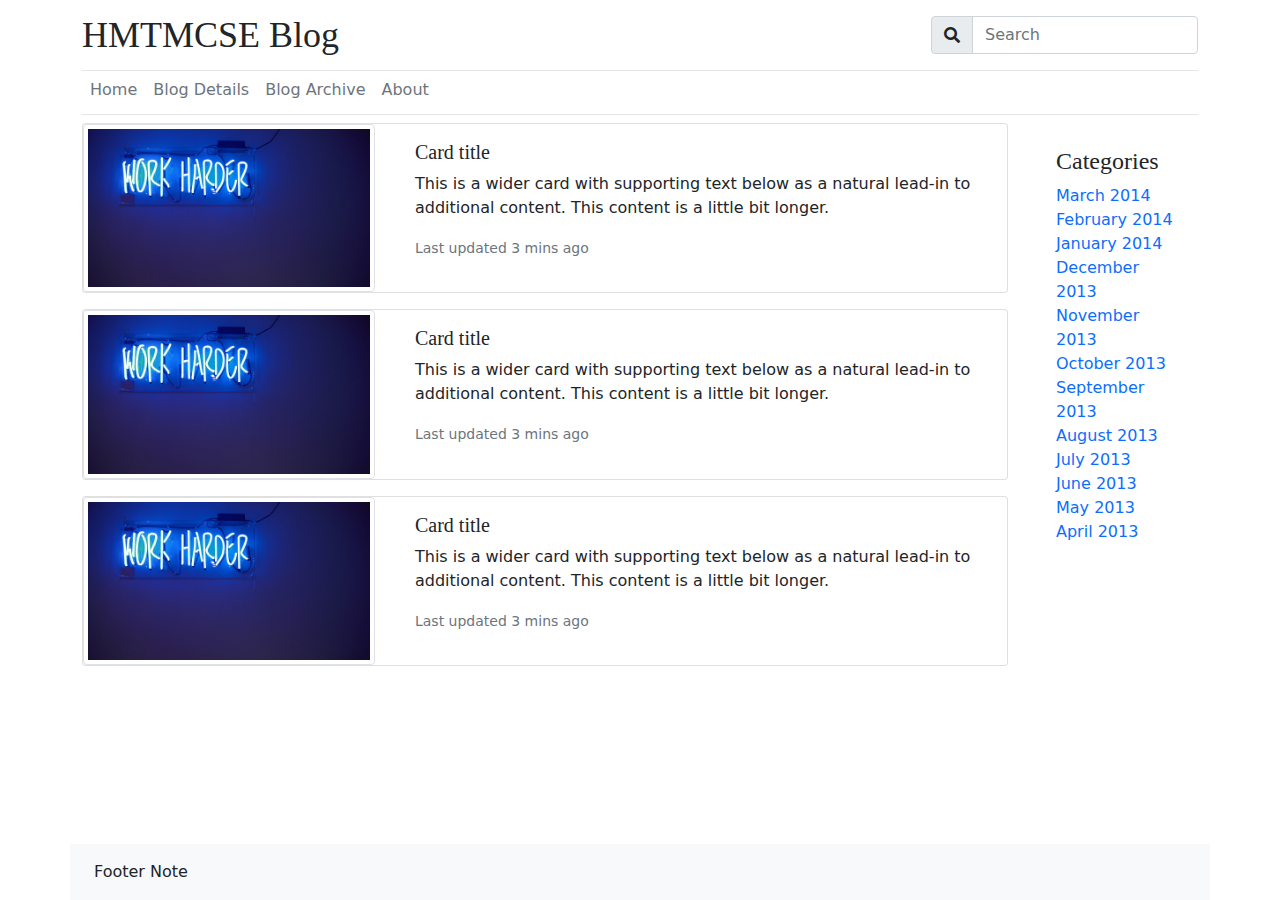
==== html-template/post-archive.html @ 4735adbc "bismillah & added html-template" ====
<!DOCTYPE html>
<html lang="en" class="h-100">
<head>
    <meta charset="UTF-8">
    <meta name="viewport" content="width=device-width, initial-scale=1">
    <title>HMTMCSE Blog</title>

    <link href="assets/css/font-awsome.min.css" rel="stylesheet">
    <link href="assets/css/bootstrap.min.css" rel="stylesheet">
    <link href="assets/css/theme.css" rel="stylesheet">
</head>

<body class="d-flex flex-column h-100">

<div class="container">

    <header class="blog-header py-3">
        <div class="row flex-nowrap justify-content-between align-items-center">
            <div class="col-6">
                <a class="blog-header-logo text-dark" href="#">HMTMCSE Blog</a>
            </div>
            <div class="col-6 d-flex justify-content-end align-items-center">
                <div class="row">
                    <div class="12">
                        <div class="input-group">
                            <div class="input-group-text"><i class="fas fa-search"></i></div>
                            <input type="text" class="form-control" placeholder="Search">
                        </div>
                    </div>
                </div>
            </div>
        </div>
    </header>

    <div class="nav-scroller py-1 mb-2 blog-header">
        <nav class="nav d-flex">
            <a class="p-2 link-secondary" href="index.html">Home</a>
            <a class="p-2 link-secondary" href="post-details.html">Blog Details</a>
            <a class="p-2 link-secondary" href="post-archive.html">Blog Archive</a>
            <a class="p-2 link-secondary" href="#">About</a>
        </nav>
    </div>
</div>

<main class="container">


    <div class="row">
        <div class="col-10">
            <div class="card mb-3">
                <div class="row">
                    <div class="col-4">
                        <img src="assets/images/post-details.jpg" class="img-thumbnail" />
                    </div>
                    <div class="col-8">
                        <div class="card-body">
                            <h5 class="card-title">Card title</h5>
                            <p class="card-text">This is a wider card with supporting text below as a natural lead-in to additional content. This content is a little bit longer.</p>
                            <p class="card-text"><small class="text-muted">Last updated 3 mins ago</small></p>
                        </div>
                    </div>
                </div>
            </div>

            <div class="card mb-3">
                <div class="row">
                    <div class="col-4">
                        <img src="assets/images/post-details.jpg" class="img-thumbnail" />
                    </div>
                    <div class="col-8">
                        <div class="card-body">
                            <h5 class="card-title">Card title</h5>
                            <p class="card-text">This is a wider card with supporting text below as a natural lead-in to additional content. This content is a little bit longer.</p>
                            <p class="card-text"><small class="text-muted">Last updated 3 mins ago</small></p>
                        </div>
                    </div>
                </div>
            </div>

            <div class="card mb-3">
                <div class="row">
                    <div class="col-4">
                        <img src="assets/images/post-details.jpg" class="img-thumbnail" />
                    </div>
                    <div class="col-8">
                        <div class="card-body">
                            <h5 class="card-title">Card title</h5>
                            <p class="card-text">This is a wider card with supporting text below as a natural lead-in to additional content. This content is a little bit longer.</p>
                            <p class="card-text"><small class="text-muted">Last updated 3 mins ago</small></p>
                        </div>
                    </div>
                </div>
            </div>
        </div>
        <div class="col-md-2">
            <div class="p-4">
                <h4 class="font-italic">Categories</h4>
                <ol class="list-unstyled mb-0">
                    <li><a href="#">March 2014</a></li>
                    <li><a href="#">February 2014</a></li>
                    <li><a href="#">January 2014</a></li>
                    <li><a href="#">December 2013</a></li>
                    <li><a href="#">November 2013</a></li>
                    <li><a href="#">October 2013</a></li>
                    <li><a href="#">September 2013</a></li>
                    <li><a href="#">August 2013</a></li>
                    <li><a href="#">July 2013</a></li>
                    <li><a href="#">June 2013</a></li>
                    <li><a href="#">May 2013</a></li>
                    <li><a href="#">April 2013</a></li>
                </ol>
            </div>
        </div>
    </div>




</main>



<footer class="container mt-auto py-3 bg-light">
    <div class="container-fluid">
        <span class="text-dark">Footer Note</span>
    </div>
</footer>

<script src="../bootstrap/bootstrap.bundle.min.js"></script>
</body>
</html>
---- html-template/assets/css/theme.css ----
a {
    text-decoration: none;
}

.blog-header {
    line-height: 1;
    border-bottom: 1px solid #e5e5e5;
}

.blog-header-logo {
    font-family: "Playfair Display", Georgia, "Times New Roman", serif/*rtl:Amiri, Georgia, "Times New Roman", serif*/;
    font-size: 2.25rem;
}

.blog-header-logo:hover {
    text-decoration: none;
}

h1, h2, h3, h4, h5, h6 {
    font-family: "Playfair Display", Georgia, "Times New Roman", serif/*rtl:Amiri, Georgia, "Times New Roman", serif*/;
}

.display-4 {
    font-size: 2.5rem;
}
@media (min-width: 768px) {
    .display-4 {
        font-size: 3rem;
    }
}

.nav-scroller {
    position: relative;
    z-index: 2;
    height: 2.75rem;
    overflow-y: hidden;
}

.nav-scroller .nav {
    display: flex;
    flex-wrap: nowrap;
    padding-bottom: 1rem;
    margin-top: -1px;
    overflow-x: auto;
    text-align: center;
    white-space: nowrap;
    -webkit-overflow-scrolling: touch;
}

.nav-scroller .nav-link {
    padding-top: .75rem;
    padding-bottom: .75rem;
    font-size: .875rem;
}

.card-img-right {
    height: 100%;
    border-radius: 0 3px 3px 0;
}

.flex-auto {
    flex: 0 0 auto;
}

.h-250 { height: 250px; }
@media (min-width: 768px) {
    .h-md-250 { height: 250px; }
}

/* Pagination */
.blog-pagination {
    margin-bottom: 4rem;
}
.blog-pagination > .btn {
    border-radius: 2rem;
}

/*
 * Blog posts
 */
.blog-post {
    margin-bottom: 4rem;
}
.blog-post-title {
    margin-bottom: .25rem;
    font-size: 2.5rem;
}
.blog-post-meta {
    margin-bottom: 1.25rem;
    color: #727272;
}

/*
 * Footer
 */
.blog-footer {
    padding: 2.5rem 0;
    color: #727272;
    text-align: center;
    background-color: #f9f9f9;
    border-top: .05rem solid #e5e5e5;
}
.blog-footer p:last-child {
    margin-bottom: 0;
}
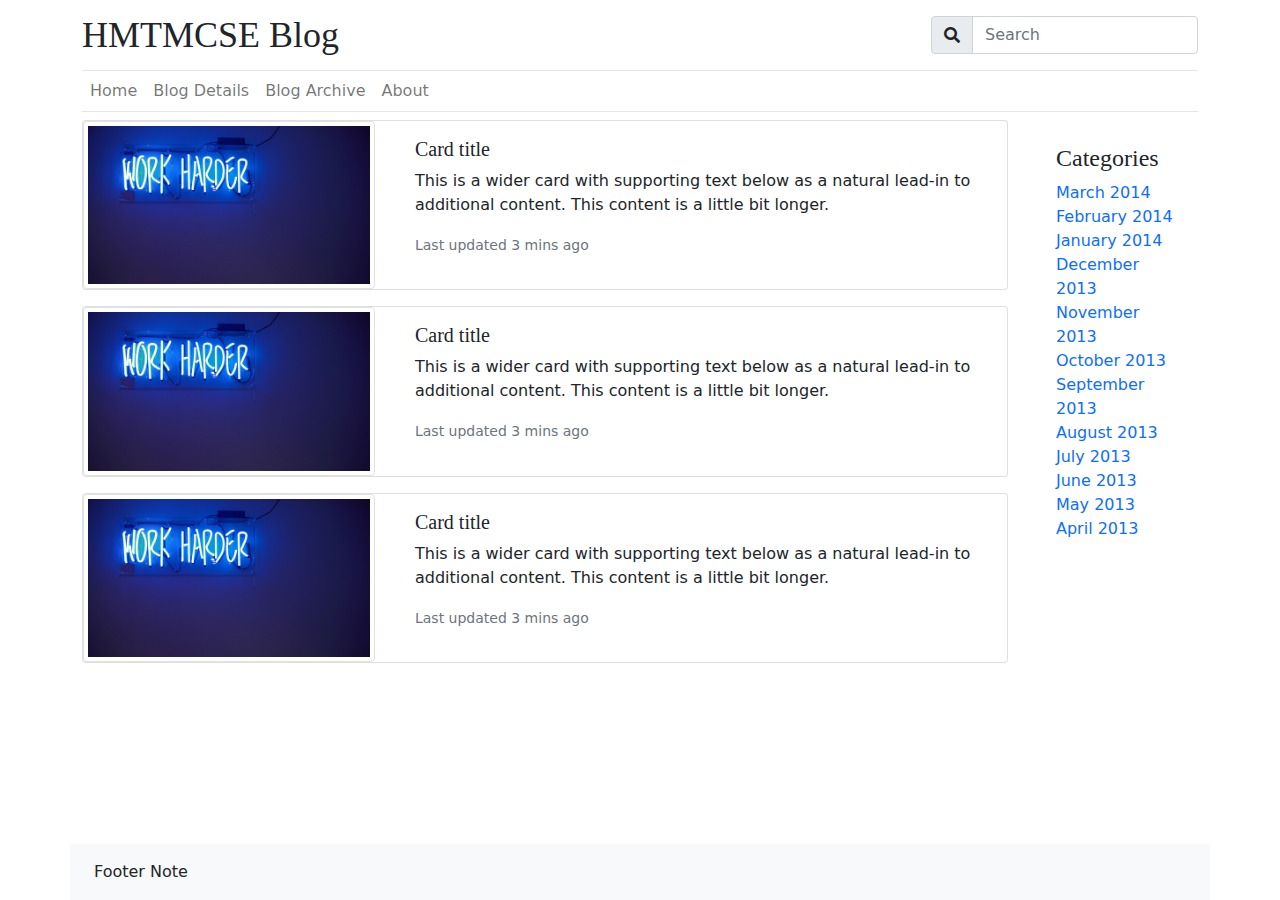
==== commit b371f2f3: "completed header section" ====
--- a/html-template/post-archive.html
+++ b/html-template/post-archive.html
@@ -5,7 +5,7 @@
     <meta name="viewport" content="width=device-width, initial-scale=1">
     <title>HMTMCSE Blog</title>
 
-    <link href="assets/css/font-awsome.min.css" rel="stylesheet">
+    <link href="assets/css/font-awesome.min.css" rel="stylesheet">
     <link href="assets/css/bootstrap.min.css" rel="stylesheet">
     <link href="assets/css/theme.css" rel="stylesheet">
 </head>
@@ -32,14 +32,16 @@
         </div>
     </header>
 
-    <div class="nav-scroller py-1 mb-2 blog-header">
-        <nav class="nav d-flex">
-            <a class="p-2 link-secondary" href="index.html">Home</a>
-            <a class="p-2 link-secondary" href="post-details.html">Blog Details</a>
-            <a class="p-2 link-secondary" href="post-archive.html">Blog Archive</a>
-            <a class="p-2 link-secondary" href="#">About</a>
-        </nav>
-    </div>
+    <nav class="navbar navbar-expand-lg navbar-light py-1 mb-2 blog-header">
+        <div class="collapse navbar-collapse">
+            <ul class="navbar-nav me-auto mb-2 mb-lg-0">
+                <li class="nav-item"><a class="nav-link" href="index.html">Home</a></li>
+                <li class="nav-item"><a class="nav-link" href="post-details.html">Blog Details</a></li>
+                <li class="nav-item"><a class="nav-link" href="post-archive.html">Blog Archive</a></li>
+                <li class="nav-item"><a class="nav-link" href="#">About</a></li>
+            </ul>
+        </div>
+    </nav>
 </div>
 
 <main class="container">
